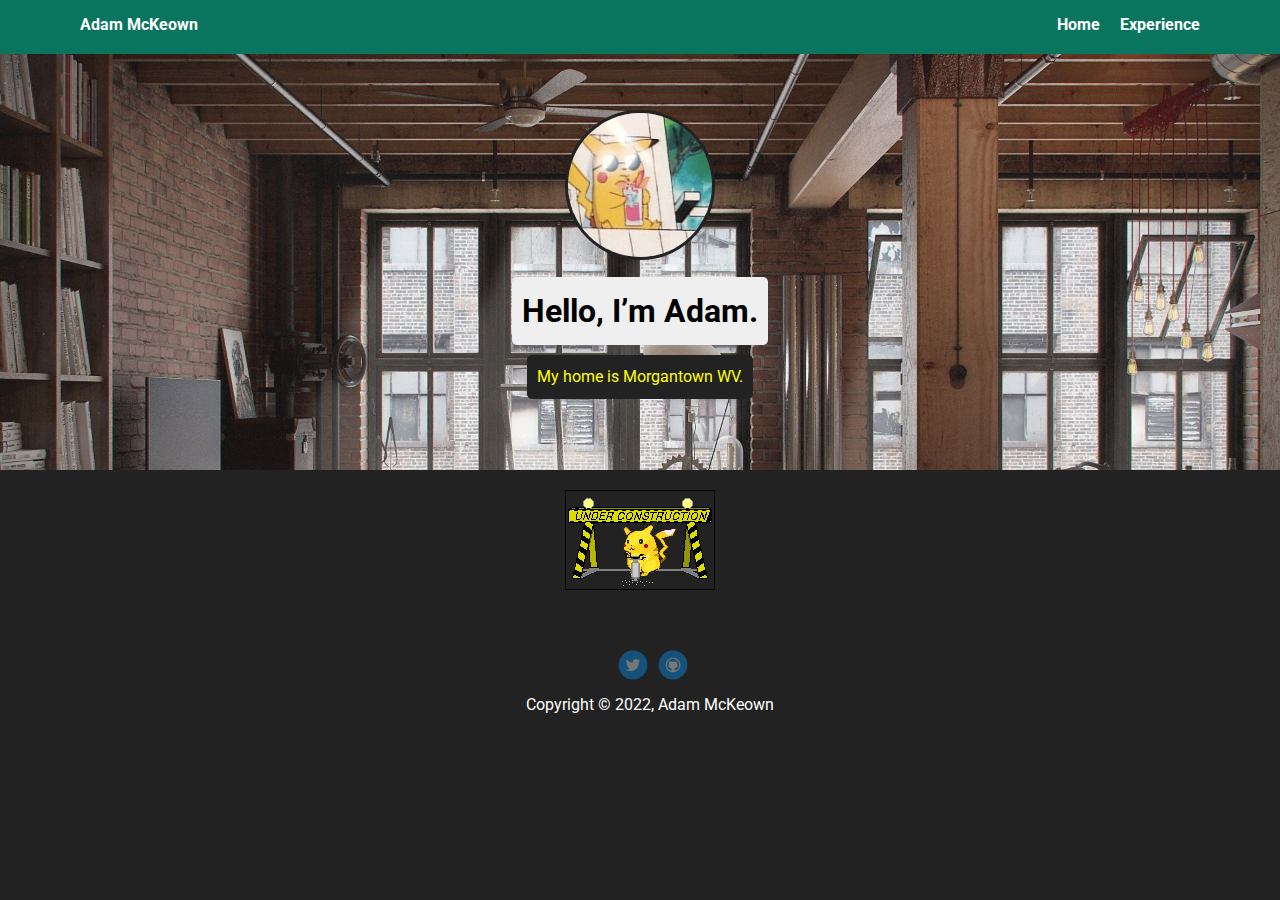
==== experience.html @ 8b67a879 "Major Changes" ====
<!doctype html>
<html lang="en">

<head>
  <meta charset="utf-8">
  <title>Experience</title>
  <meta name="viewport" content="width=device-width, initial-scale=1.0">
  <link rel="stylesheet" href="styles.css">
  <link href="https://fonts.googleapis.com/css?family=Muli%7CRoboto:400,300,500,700,900" rel="stylesheet">
</head>

<body>

  <nav class="main-nav">
    <ul class="nav">
      <li class="name">Adam McKeown</li>
      <li><a href="index.html">Home</a></li>
      <li><a href="#">Experience</a></li>
    </ul>
  </nav>

  <header>
    <img src="images/me.jpg" alt="Drawing of Adam McKeown" class="profile-image">
    <h1 class="tag name">Hello, I’m Adam.</h1>
    <p class="tag location">My home is Morgantown WV.</p>
  </header>

  <main class="flex">
    <img src="images/underdev.gif" alt="animated image of pikachu under a construction sign">

  </main>

  <footer>
    <ul>
      <li><a href="https://twitter.com/toxic_optimism" class="social twitter">Twitter</a></li>
      <li><a href="https://github.com/amckeownwvnet" class="social github">Github</a></li>
    </ul>
    <p class="copyright">Copyright &copy; 2022, Adam McKeown</p>
  </footer>
</body>

</html>
---- styles.css ----
/* Global Layout Set-up */
* {
  box-sizing: border-box;
}

body {
  margin: 0;
  padding: 0;
  text-align: center;
  font-family: 'Roboto', sans-serif;
  color: rgb(0, 0, 0);
  /* Footer Text Color declared in footer */
  background: #222;
}

/* Link Styles */

a {
  text-decoration: none;
  color: rgb(255, 255, 255);
}

a:hover {
  color: #6633ff;
}

/* Section Styles */

.main-nav {
  width: 100%;
  background: rgb(9, 117, 94);
  min-height: 30px;
  padding: 10px;
  position: fixed;
  text-align: center;
}

.nav {
  display: flex;
  justify-content: space-around;
  font-weight: 700;
  list-style-type: none;
  margin: 0 auto;
  padding: 0;
}

.nav .name {
  display: block;
  margin-right: auto;
  color: white;
}

.nav li {
  padding: 5px 10px 10px 10px;
}

.nav a {
  transition: all .5s;
}

.nav a:hover {
  color: #6633ff
}

header {
  text-align: center;
  background: url('images/apartment.jpg') no-repeat top center;
  background-size: cover;
  overflow: hidden;
  padding-top: 60px;
}

header {
  line-height: 1.5;
}

header .profile-image {
  margin-top: 50px;
  width: 150px;
  height: 150px;
  border-radius: 50%;
  border: 3px solid #222;
  transition: all .5s;
}

header .profile-image:hover {
  transform: scale(1.2) rotate(5deg);
}

.tag {
  background-color: #efefef;
  color: black;
  padding: 10px;
  border-radius: 5px;
  display: table;
  margin: 10px auto;
}

.location {
  background-color: #222;
  color: yellow;
}

.card {
  margin: 30px;
  padding: 20px 40px 40px;
  max-width: 500px;
  text-align: left;
  background: #fff;
  border-bottom: 4px solid #ccc;
  border-radius: 6px;
  transition: all .5s;
}

.card:hover {
  border-color: #ff99ff;
}

ul.skills {
  padding: 0;
  text-align: center;
}

.skills li {
  border-radius: 6px;
  display: inline-block;
  background: #ff9904;
  color: white;
  padding: 5px 10px;
  margin: 2px;
}

.skills li:nth-child(odd) {
  background: #0399ff;
}

footer {
  width: 100%;
  min-height: 30px;
  padding: 20px 0 40px 20px;
  color: white;
}

footer .copyright {
  top: -8px;
  font-size: .75em;
}

footer ul {
  list-style-type: none;
  margin: 0;
  padding: 0;
}

footer ul li {
  display: inline-block;
}

a.social {
  display: inline-block;
  text-indent: -9999px;
  margin-left: 5px;
  width: 30px;
  height: 30px;
  background-size: 30px 30px;
  opacity: .4;
  transition: all .5s;
}

a.twitter {
  background-image: url(images/twitter.svg);
}

a.linkedin {
  background-image: url(images/linkedin.svg);
}

a.github {
  background-image: url(images/github.svg);
}

a.social:hover {
  opacity: 1;
}

.clearfix {
  clear: both;
}

/* Styles for larger screens */
@media screen and (min-width: 720px) {

  .flex {
    display: -ms-flexbox;
    /* TWEENER - IE 10 */
    display: flex;
    max-width: 1200px;
    -ms-flex-pack: distribute;
    justify-content: space-around;
    margin: 0 auto;
  }

  header {
    min-height: 470px;
  }

  .nav {
    max-width: 1200px;
    padding: 0 30px;
  }


  main {
    padding-top: 20px;
  }

  main p {
    line-height: 1.6em;
  }

  footer {
    font-size: 1.3em;
    max-width: 1200px;
    margin: 40px auto;
  }

}
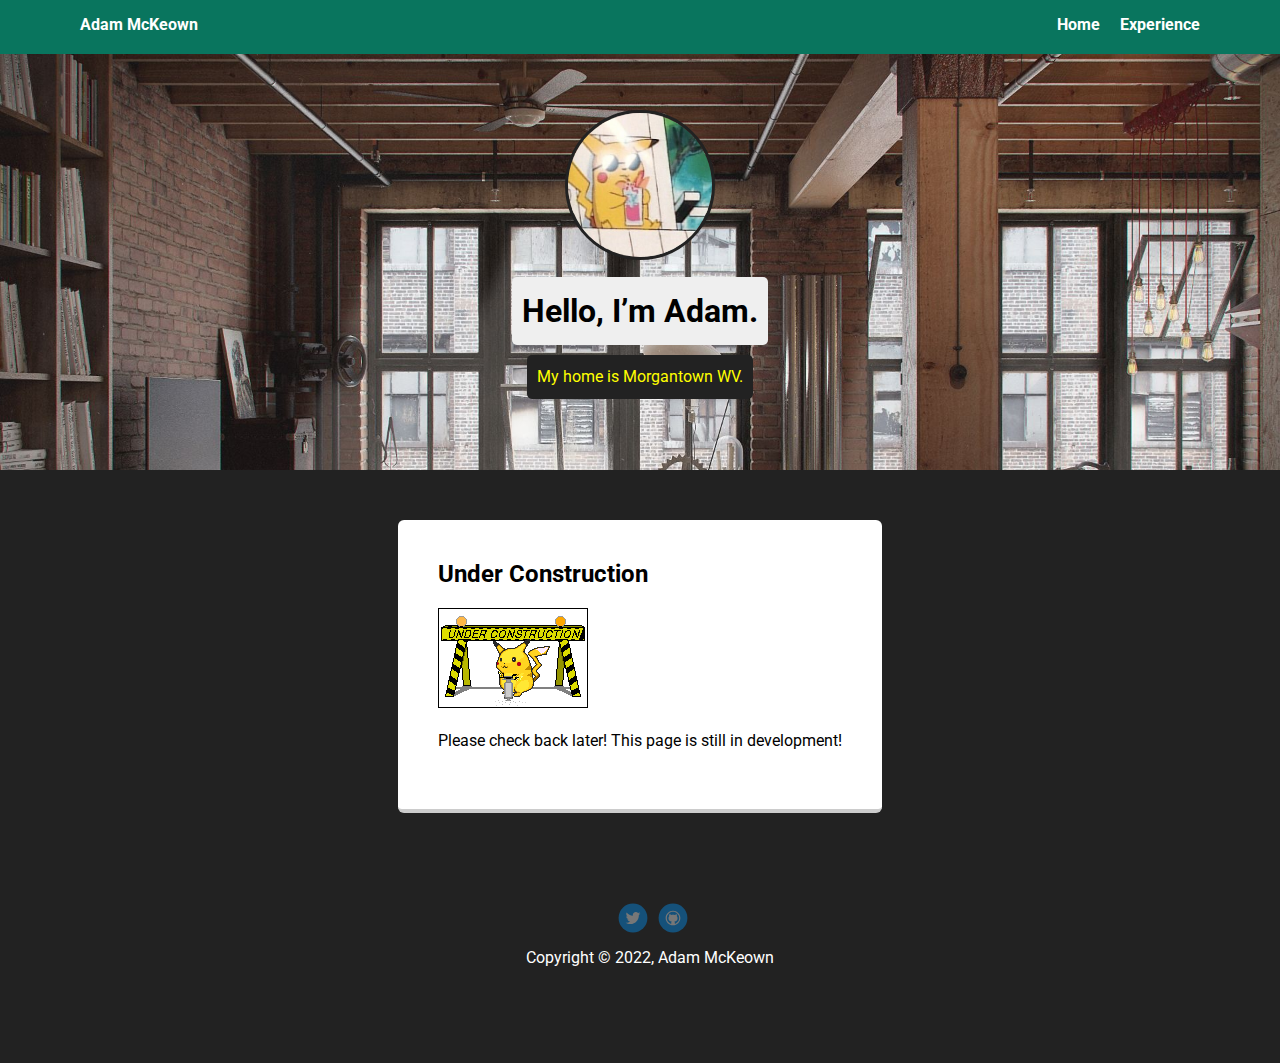
==== commit 008e81ea: "Further Revisions" ====
--- a/experience.html
+++ b/experience.html
@@ -15,7 +15,7 @@
     <ul class="nav">
       <li class="name">Adam McKeown</li>
       <li><a href="index.html">Home</a></li>
-      <li><a href="#">Experience</a></li>
+      <li><a href="experience.html">Experience</a></li>
     </ul>
   </nav>
 
@@ -26,8 +26,12 @@
   </header>
 
   <main class="flex">
-    <img src="images/underdev.gif" alt="animated image of pikachu under a construction sign">
 
+    <article class="card">
+      <h2>Under Construction</h2>
+      <img src="images/underdev.gif" alt="animated image of pikachu under a construction sign">
+      <p>Please check back later! This page is still in development!</p>
+    </article>
   </main>
 
   <footer>
